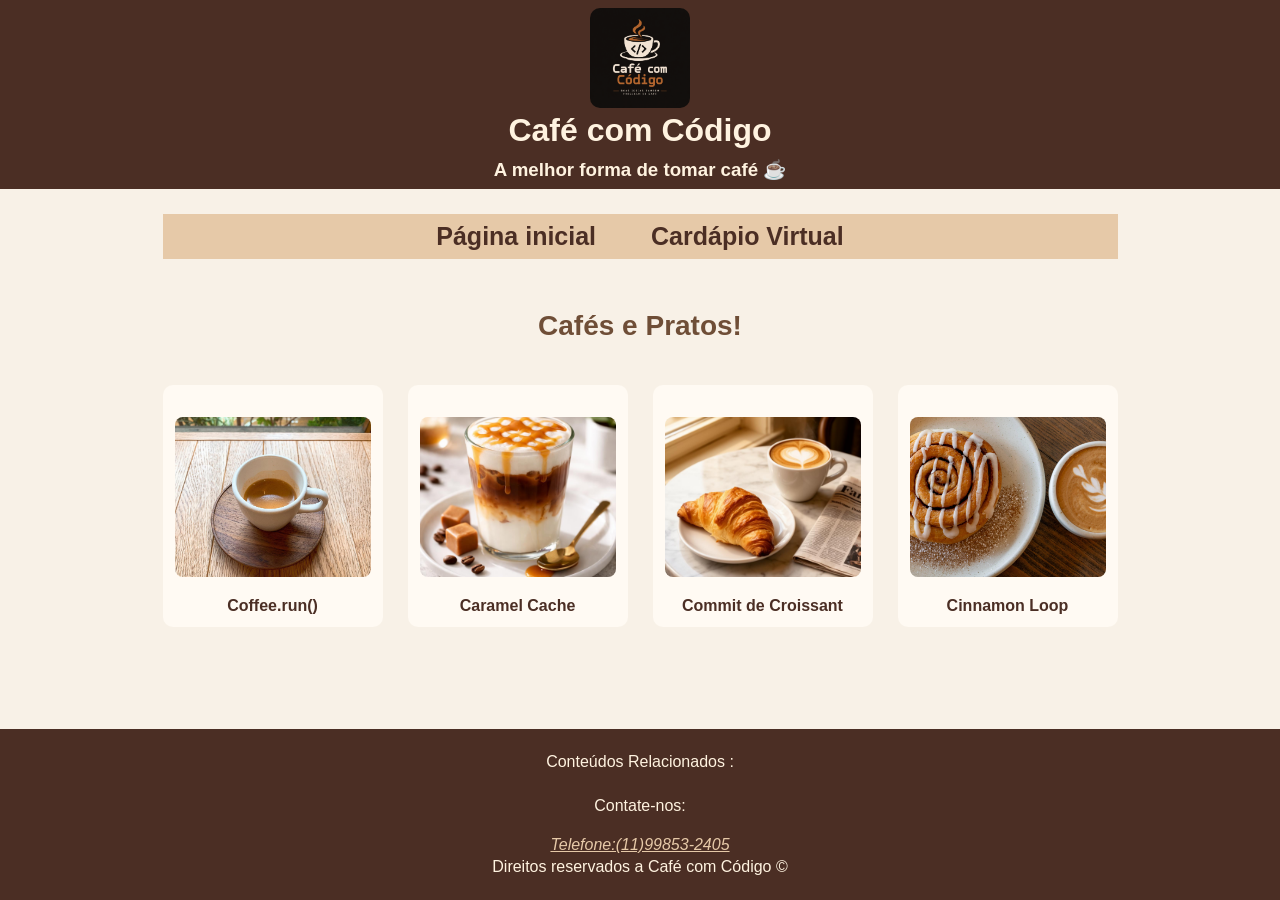
==== paginas/cardapio.html @ b9027606 "Adiciona site inicial Projeto Pratico" ====
<!DOCTYPE html>
<html lang="pt-br">

<head>
    <meta charset="UTF-8">
    <meta name="viewport" content="width=device-width, initial-scale=1.0">
    <title>Café com Código</title>
    <link rel="short icon" href="../imagens/favicon-32x32.png">
    <link rel="stylesheet" type="text/css" href="../estilos/index.css">
    <link rel="stylesheet" type="text/css" href="../estilos/cardapio.css">
</head>

<body>
    <header>
        <figure>
            <figcaption>
                <img class="logo" src="../imagens/logo.png" alt="logo do site">
            </figcaption>
        </figure>
        <h1>Café com Código</h1>
        <h3>A melhor forma de tomar café ☕</h3>
    </header>
    <main class="cardapio">
        <nav>
            <ul>
                <li><a class="nav" href="../index.html">Página inicial</a></li>
                <li><a class="nav" href="cardapio.html">Cardápio Virtual</a></li>
            </ul>
        </nav>
        <br><br>
        <section>
            <h3 class="titulo">Cafés e Pratos!</h3>
            <br />
            <article id="article">
                <figure class="">
                    <img class="pratos" src="../imagens/coffe_run.jpg" alt="cafe">
                    <figcaption class="legenda">Coffee.run()</figcaption>
                </figure>
                <figure class="">
                    <img class="pratos" src="../imagens/caramel_cache.jpg" alt="caramelo">
                    <figcaption class="legenda">Caramel Cache</figcaption>
                </figure>
                <figure class="">
                    <img class="pratos" src="../imagens/commit_croissant.jpg" alt="croissant">
                    <figcaption class="legenda">Commit de Croissant</figcaption>
                </figure>
                <figure class="">
                    <img class="pratos" src="../imagens/cinnamonLoop.jpg" alt="cinnamon">
                    <figcaption class="legenda">Cinnamon Loop</figcaption>
                </figure>
            </article>
        </section>
    </main>
    <footer>
        <p>Conteúdos Relacionados :</p>
        <br />
        <p>Contate-nos:</p>
        <br />
        <address>
            <a href="11998532405">Telefone:(11)99853-2405</a>
        </address>
        <p>Direitos reservados a Café com Código ©</p>
    </footer>
</body>

</html>
---- estilos/index.css ----
/* Configurações gerais da página */
* {
    margin: 0;
    padding: 0;
    box-sizing: border-box;
}

/* Corpo do site */
body {
    font-family: Arial, sans-serif;
    background-color: #f8f1e7;
    color: #3e2723;
}

/* Cabeçalho */
header {
    background-color: #4b2e24;
    color: #fff3e0;
    text-align: center;
    padding: 8px;
}

/* Logo */
header img {
    width: 100px;
    border-radius: 10px;
    margin-bottom: 0;
}

/* Título principal */
header h1 {
    font-size: 32px;
    margin-bottom: 10px;
}

/* Frase abaixo do título */
header p {
    font-size: 16px;
    color: #e6c9a8;
}

/* Menu de navegação */
nav {
    background-color: #e6c9a8;
    text-align: center;
    padding: 8px;
}

/* Links do menu */
nav a {
    color: #4b2e24;
    text-decoration: none;
    margin: 0 15px;
    font-weight: bold;
    font-size: 25px;
}

/* Efeito ao passar o mouse */
nav a:hover {
    color: #a65e2e;
}

/* Conteúdo principal */
main {
    max-width: 1000px;
    margin: 30px auto;
    padding: 20px;
}

/* Títulos das seções */
h2 {
    text-align: center;
    margin-bottom: 20px;
    color: #6f4e37;
}

/* Parágrafos */
p {
    line-height: 1.6;
}

/* Imagens do conteúdo */
main img {
    max-width: 100%;
    height: auto;
    display: block;
    margin: 20px auto;
    border-radius: 10px;
}

/* Rodapé */
footer {
    background-color: #4b2e24;
    color: #fff3e0;
    text-align: center;
    padding: 20px;
    margin-top: 50px;
}

/* Links do rodapé */
footer a {
    color: #e6c9a8;
}

/* Área principal do site */
.principal, .cardapio {
    max-width: 1100px;
    margin: 15px auto;
    padding: 10px 20px;
}

/* Menu de navegação */
nav ul {
    display: flex;
    justify-content: center;
    gap: 25px;
    list-style: none;
    margin-bottom: 0;
}

/* Seção com as duas colunas */
#secao {
    display: flex;
    justify-content: space-between;
    align-items: flex-start;
    gap: 50px;
}

/* Coluna da esquerda: localização */
.local {
    width: 45%;
    order: 1;
}

/* Coluna da direita: apresentação */
.sobre {
    width: 55%;
    order: 2;
}

/* Títulos */
#secao h2 {
    color: #6f4e37;
    margin-bottom: 20px;
}

/* Parágrafos */
#secao p {
    line-height: 1.7;
    text-align: justify;
}

/* Imagem da cafeteria */
.img_cafeteria {
    width: 100%;
    max-width: 450px;
    height: auto;
    display: block;
    margin: 0 0 15px 0;
    border-radius: 10px;
}


/* Página ocupa pelo menos a altura da tela */
body {
    min-height: 100vh;
    display: flex;
    flex-direction: column;
}

/* O conteúdo ocupa o espaço disponível */
main {
    flex: 1;
}
---- estilos/cardapio.css ----
/* Título do cardápio */
.titulo {
    text-align: center;
    color: #6f4e37;
    font-size: 28px;
    margin: 15px 0 25px;
}

/* Produtos organizados em uma grade */
#article {
    display: flex;
    flex-wrap: wrap;
    justify-content: center;
    gap: 25px;
}

/* Cada produto */
#article figure {
    width: 220px;
    background-color: #fffaf3;
    padding: 12px;
    border-radius: 10px;
    text-align: center;
    margin: 0;
}

/* Imagens dos produtos */
.pratos {
    width: 100%;
    height: 160px;
    object-fit: cover;
    border-radius: 8px;
}

/* Nome dos produtos */
.legenda {
    margin-top: 12px;
    color: #4b2e24;
    font-weight: bold;
    font-size: 16px;
}
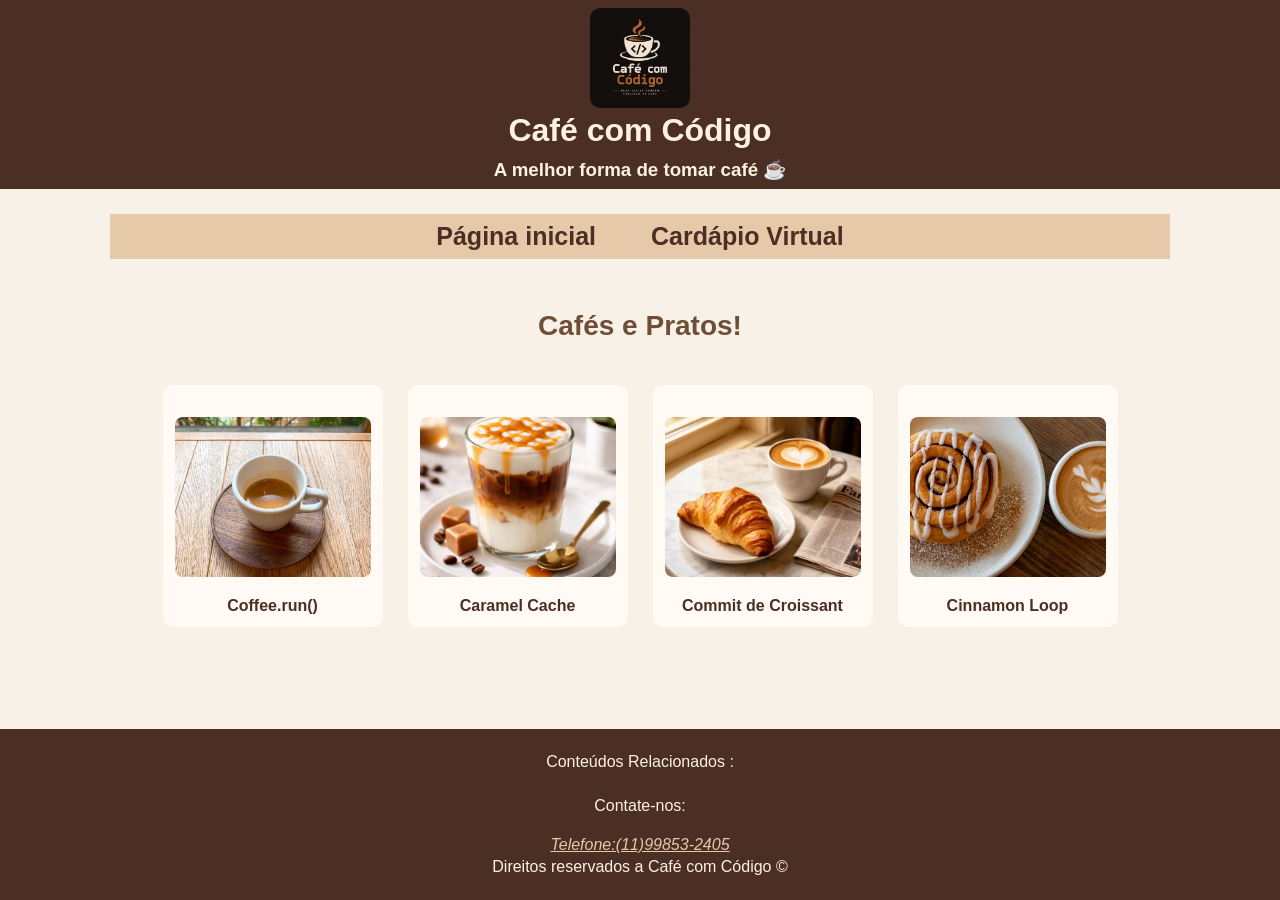
==== commit 677a3a3b: "feat: adiciona comentarios nos codigos" ====
--- a/paginas/cardapio.html
+++ b/paginas/cardapio.html
@@ -1,3 +1,4 @@
+<!--vai ser criada uma branch separada para essa funcionalidade-->
 <!DOCTYPE html>
 <html lang="pt-br">
 
@@ -5,18 +6,13 @@
     <meta charset="UTF-8">
     <meta name="viewport" content="width=device-width, initial-scale=1.0">
     <title>Café com Código</title>
-    <link rel="short icon" href="../imagens/favicon-32x32.png">
-    <link rel="stylesheet" type="text/css" href="../estilos/index.css">
-    <link rel="stylesheet" type="text/css" href="../estilos/cardapio.css">
+    <link rel="stylesheet" href="../estilos/index.css">
+    <link rel="stylesheet" href="../estilos/cardapio.css">
 </head>
 
 <body>
     <header>
-        <figure>
-            <figcaption>
-                <img class="logo" src="../imagens/logo.png" alt="logo do site">
-            </figcaption>
-        </figure>
+        <img class="logo" src="../imagens/logo.png" alt="logo do site">
         <h1>Café com Código</h1>
         <h3>A melhor forma de tomar café ☕</h3>
     </header>
@@ -32,19 +28,19 @@
             <h3 class="titulo">Cafés e Pratos!</h3>
             <br />
             <article id="article">
-                <figure class="">
+                <figure>
                     <img class="pratos" src="../imagens/coffe_run.jpg" alt="cafe">
-                    <figcaption class="legenda">Coffee.run()</figcaption>
+                    <figcaption class="legenda">Coffee.run()</figcaption> <!--apresenta o nome do produto.-->
                 </figure>
-                <figure class="">
+                <figure>
                     <img class="pratos" src="../imagens/caramel_cache.jpg" alt="caramelo">
                     <figcaption class="legenda">Caramel Cache</figcaption>
                 </figure>
-                <figure class="">
+                <figure>
                     <img class="pratos" src="../imagens/commit_croissant.jpg" alt="croissant">
                     <figcaption class="legenda">Commit de Croissant</figcaption>
                 </figure>
-                <figure class="">
+                <figure>
                     <img class="pratos" src="../imagens/cinnamonLoop.jpg" alt="cinnamon">
                     <figcaption class="legenda">Cinnamon Loop</figcaption>
                 </figure>
--- a/estilos/index.css
+++ b/estilos/index.css
@@ -1,13 +1,16 @@
-/* Configurações gerais da página */
+
+/* Configurações gerais que serão aplicadas e todos os elementos da pagina*/
 * {
-    margin: 0;
-    padding: 0;
-    box-sizing: border-box;
+    margin: 0; /* Remove as margens padrão dos elementos */
+    padding: 0; /* Remove o espaçamento interno padrão dos elementos */
+    box-sizing: border-box; /* Faz a largura e a altura incluírem o conteúdo, o padding e a borda */
 }
 
-/* Corpo do site */
 body {
-    font-family: Arial, sans-serif;
+    min-height: 100vh; /* Garante que o body tenha pelo menos a altura da tela */
+    display: flex; /* permite organizar os elementos filhos de um elemento */
+    flex-direction: column;  /* Organiza os elementos filhos (que ficam dentro de body) em uma coluna, de cima para baixo */
+    font-family: Arial, sans-serif;  /* Define a fonte do texto; sans-serif é uma alternativa caso Arial não esteja disponível */
     background-color: #f8f1e7;
     color: #3e2723;
 }
@@ -17,75 +20,104 @@
     background-color: #4b2e24;
     color: #fff3e0;
     text-align: center;
-    padding: 8px;
+    padding: 8px; /* Cria um espaçamento interno de 8px em todos os lados */
 }
 
-/* Logo */
 header img {
     width: 100px;
     border-radius: 10px;
-    margin-bottom: 0;
 }
 
-/* Título principal */
 header h1 {
     font-size: 32px;
-    margin-bottom: 10px;
+    margin-bottom: 10px; /* Cria 10px de espaço abaixo do título */
 }
 
-/* Frase abaixo do título */
-header p {
-    font-size: 16px;
-    color: #e6c9a8;
-}
-
-/* Menu de navegação */
+/* Navegação */
 nav {
     background-color: #e6c9a8;
     text-align: center;
-    padding: 8px;
+    padding: 8px; /* Cria espaçamento interno de 8px */
 }
 
-/* Links do menu */
+nav ul {
+    display: flex; /* Ativa o sistema flexivel para organizar os cartões */
+    justify-content: center; /* Centraliza os itens horizontalmente */
+    gap: 25px; /* Define 25px de espaço entre os itens */
+    list-style: none; /* Remove os marcadores padrão da lista */
+}
+
 nav a {
     color: #4b2e24;
     text-decoration: none;
-    margin: 0 15px;
-    font-weight: bold;
+    margin: 0 15px; /* Define 0 de margem vertical e 15px de margem horizontal */
+    font-weight: bold; /* Deixa o texto em negrito */
     font-size: 25px;
 }
 
-/* Efeito ao passar o mouse */
 nav a:hover {
-    color: #a65e2e;
+    color: #a65e2e; /* Muda a cor do link durante o hover */
 }
 
 /* Conteúdo principal */
 main {
-    max-width: 1000px;
-    margin: 30px auto;
-    padding: 20px;
+    flex: 1; /* Permite que o conteúdo principal ocupe o espaço livre na coluna do body, ajuda a manter o rodape na parte inferior da tela, para que ele nao fique colado no main */
 }
 
-/* Títulos das seções */
+.principal,
+.cardapio { /* Seleciona os elementos que possuem a classe principal ou cardapio */
+    max-width: 1100px;
+    width: 100%;
+    margin: 15px auto; /*Cria 15px de margem vertical e centraliza horizontalmente com auto para que nosso main fique centralizado*/
+    padding: 10px 20px; /* Cria 10px de espaço interno vertical e 20px horizontal */
+}
+
 h2 {
     text-align: center;
-    margin-bottom: 20px;
     color: #6f4e37;
+    margin-bottom: 20px; /* Cria 20px de espaço abaixo do título */
 }
 
-/* Parágrafos */
 p {
-    line-height: 1.6;
+    line-height: 1.6; /* Define a altura das linhas para melhorar a leitura */
 }
 
 /* Imagens do conteúdo */
 main img {
+    display: block;  /* Faz a imagem se comportar como um bloco */
     max-width: 100%;
-    height: auto;
-    display: block;
-    margin: 20px auto;
+    height: auto; /* Mantém a proporção original da imagem */
+    margin: 20px auto;  /* Cria 20px de margem vertical e centraliza horizontalmente */
     border-radius: 10px;
+}
+
+/* Página inicial: apresentação e localização */
+#secao {
+    display: flex;
+    justify-content: space-between; /* Distribui os elementos, deixando espaço entre eles */
+    align-items: flex-start; /* Alinha os elementos pelo início do eixo vertical */
+    gap: 50px; /* Define 50px de espaço entre os elementos filhos */
+}
+
+.local {
+    width: 45%;
+    order: 1; /* Define a posição deste elemento na ordem do Flexbox */
+} 
+
+.sobre {
+    width: 55%;
+    order: 2; /* Define a posição deste elemento depois do elemento com order: 1 */
+}
+
+#secao p {
+    line-height: 1.7; /* Aumenta o espaçamento entre as linhas desses parágrafos */
+    text-align: justify; /* Alinha o texto às margens esquerda e direita */
+}
+
+.img_cafeteria {
+    width: 100%;
+    max-width: 450px;
+    margin: 0 0 15px; /* Define 0 em cima, 0 nas laterais e 15px embaixo */
 }
 
 /* Rodapé */
@@ -94,81 +126,10 @@
     color: #fff3e0;
     text-align: center;
     padding: 20px;
-    margin-top: 50px;
+    margin-top: 50px; /* Cria 50px de espaço acima do rodapé */
+
 }
 
-/* Links do rodapé */
 footer a {
     color: #e6c9a8;
 }
-
-/* Área principal do site */
-.principal, .cardapio {
-    max-width: 1100px;
-    margin: 15px auto;
-    padding: 10px 20px;
-}
-
-/* Menu de navegação */
-nav ul {
-    display: flex;
-    justify-content: center;
-    gap: 25px;
-    list-style: none;
-    margin-bottom: 0;
-}
-
-/* Seção com as duas colunas */
-#secao {
-    display: flex;
-    justify-content: space-between;
-    align-items: flex-start;
-    gap: 50px;
-}
-
-/* Coluna da esquerda: localização */
-.local {
-    width: 45%;
-    order: 1;
-}
-
-/* Coluna da direita: apresentação */
-.sobre {
-    width: 55%;
-    order: 2;
-}
-
-/* Títulos */
-#secao h2 {
-    color: #6f4e37;
-    margin-bottom: 20px;
-}
-
-/* Parágrafos */
-#secao p {
-    line-height: 1.7;
-    text-align: justify;
-}
-
-/* Imagem da cafeteria */
-.img_cafeteria {
-    width: 100%;
-    max-width: 450px;
-    height: auto;
-    display: block;
-    margin: 0 0 15px 0;
-    border-radius: 10px;
-}
-
-
-/* Página ocupa pelo menos a altura da tela */
-body {
-    min-height: 100vh;
-    display: flex;
-    flex-direction: column;
-}
-
-/* O conteúdo ocupa o espaço disponível */
-main {
-    flex: 1;
-}
--- a/estilos/cardapio.css
+++ b/estilos/cardapio.css
@@ -1,35 +1,36 @@
 
 /* Título do cardápio */
-.titulo {
-    text-align: center;
+.titulo { 
+    text-align: center; /* Centraliza o texto horizontalmente */
     color: #6f4e37;
     font-size: 28px;
-    margin: 15px 0 25px;
+    margin: 15px 0 25px; /* Define as margens: 15px em cima, 0 nas laterais e 25px embaixo */
 }
 
 /* Produtos organizados em uma grade */
 #article {
-    display: flex;
-    flex-wrap: wrap;
-    justify-content: center;
+    display: flex; /* Ativa o sistema flexivel para organizar os cartões */
+    flex-wrap: wrap;  /* Permite que os cartões passem para a próxima linha quando não couberem */
+    justify-content: center; /* Centraliza os cartões horizontalmente */
     gap: 25px;
 }
 
 /* Cada produto */
-#article figure {
+#article figure { /* Seleciona todos os elementos figure que estão dentro de #article para criamos um cartão*/
     width: 220px;
     background-color: #fffaf3;
-    padding: 12px;
-    border-radius: 10px;
+    padding: 12px; /* Cria 12px de espaço interno entre o conteúdo e as bordas */
+    border-radius: 10px; /* Arredonda os quatro cantos do cartão */
     text-align: center;
-    margin: 0;
+    margin: 0; /* Remove as margens externas padrão do figure */
 }
 
 /* Imagens dos produtos */
 .pratos {
     width: 100%;
     height: 160px;
-    object-fit: cover;
+    object-fit: cover; /* por termos definidos altura e largura, as imagens vao ficar com o mesmo tamanho visual entao essa propriedade
+    preenche esse espaço sem esticar ou achatar a imagem, mas pode cortar um pouco das laterais ou da parte superior e inferior. */
     border-radius: 8px;
 }
 
@@ -37,6 +38,6 @@
 .legenda {
     margin-top: 12px;
     color: #4b2e24;
-    font-weight: bold;
+    font-weight: bold; /* Exibe o texto em negrito */
     font-size: 16px;
 }
